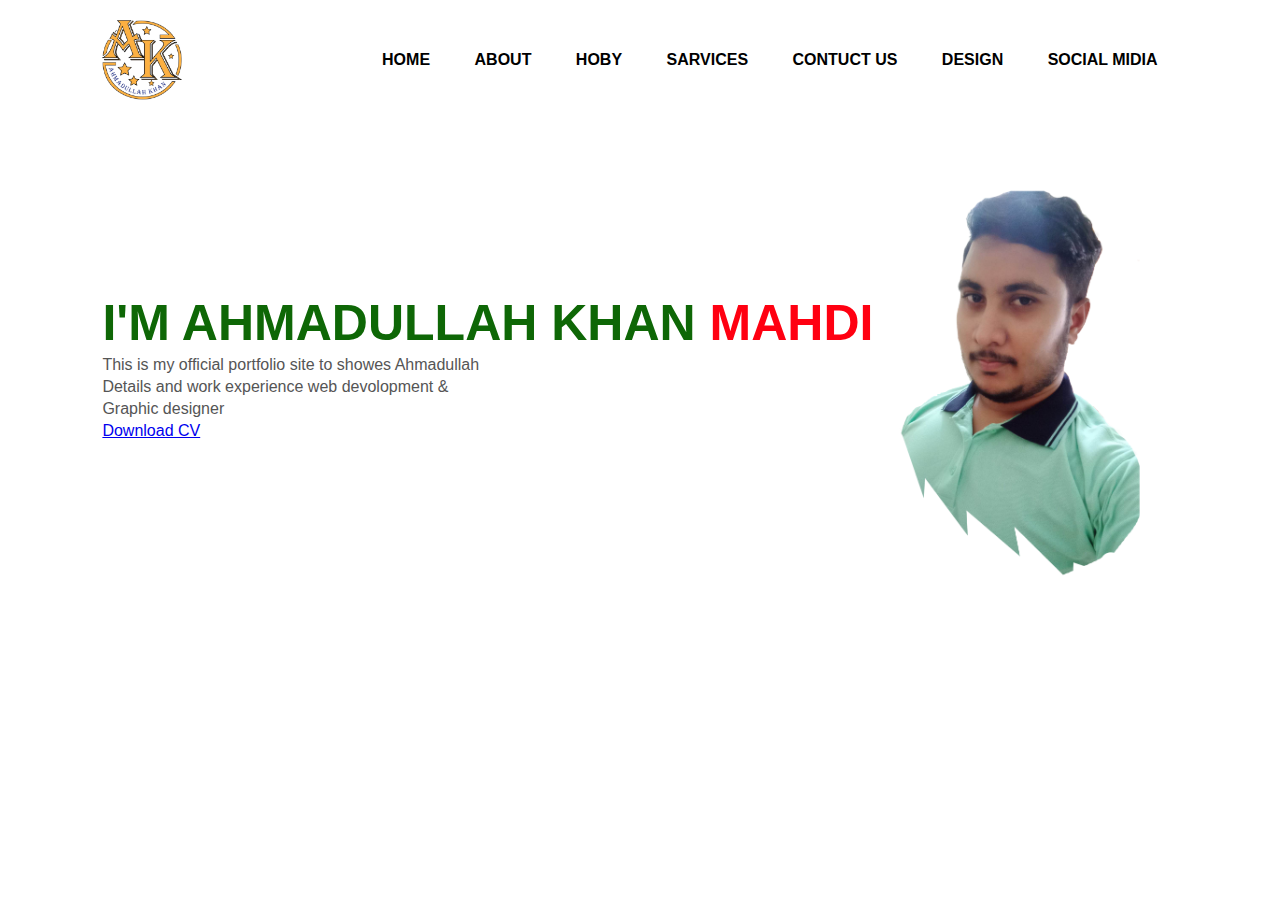
==== index.html @ a0cb2378 "AAAA" ====
<!DOCTYPE html>
<html lang="en">
<head>
    <meta charset="UTF-8">
    <meta http-equiv="X-UA-Compatible" content="IE=edge">
    <meta name="viewport" content="width=device-width, initial-scale=1.0">
    <title>Ahmadullah Khan Mahdi</title>
    <link rel="icon" type="image/x-icon" href="0-image/logo.png">
    <link rel="stylesheet" href="style.css">
    <link rel="Contuct us" href="4-hire me/index.html">
    <link rel="SERVICES" href="3-sarvices/index.html">
</head>
<body>
    <div class="0ne">
        <nav>
            <img src="0-image/logo.png" class="logo">
            <ul>
                <li><a href="index.html">HOME</a></li>
                <li><a href="#">ABOUT</a></li>
                <li><a href="#">HOBY</a></li>
                <li><a href="3-sarvices/index.html">SARVICES</a></li>
                <li><a href="4-hire me/index.html">CONTUCT US</a></li>
                <li><a href="#">DESIGN</a></li>
                <li><a href="#">SOCIAL MIDIA</a></li>

            </ul>
        </nav>
    </div>
        <div class="two">
            <h1>I'M AHMADULLAH KHAN <span>MAHDI</span></h1>
            <p>This is my official portfolio site to showes Ahmadullah
                <br>Details and work experience web devolopment &
                <br>Graphic designer
            </p>
            <a href="#">Download CV</a>
        </div>
        <div  class=three>
            <img src="0-image/pic-4.png"; class="four">
    
        </div>
    </div>
    
</body>
</html>
---- style.css ----
*{
    margin: 0%;
    padding: 0%;
    font-family: sans-serif;
    /* background-color: #0e6706; */
}



.one{
    position:relative;
    width: 80%;
    height: 100vh;
    background: #fcfcfc;
}

nav{
    display: flex;
    width: 84%;
    margin: auto;
    padding: 20px 0;
    align-items: center;
    justify-content: space-between;
}

nav ul li{
    display: inline-block;
    list-style: none;
    margin: 10px 20px;
}

nav ul li a{
    text-decoration: none;
    color: black;
    font-weight: bold;
}

nav ul li a:hover{
    color: red;
}

.logo{
    margin-left: 0%;
    width: auto;
    height: 80px;
}

.two{
    margin-left: 8%;
    margin-top: 15%;
}

.two h1{
    font-size: 50px;
    color: #0e6706;
    margin-bottom: 20px;
}

span{
    color: rgb(255, 0, 17);
}

.two{
    color: #555;
    line-height: 22px;
}
.three{
    width: 45%;
    height: 80%;
    position: absolute;
    bottom: 0%;
    left: 70%;
}
.four{
    width: auto;
    height: 400px;
    margin-top: 0%;
}
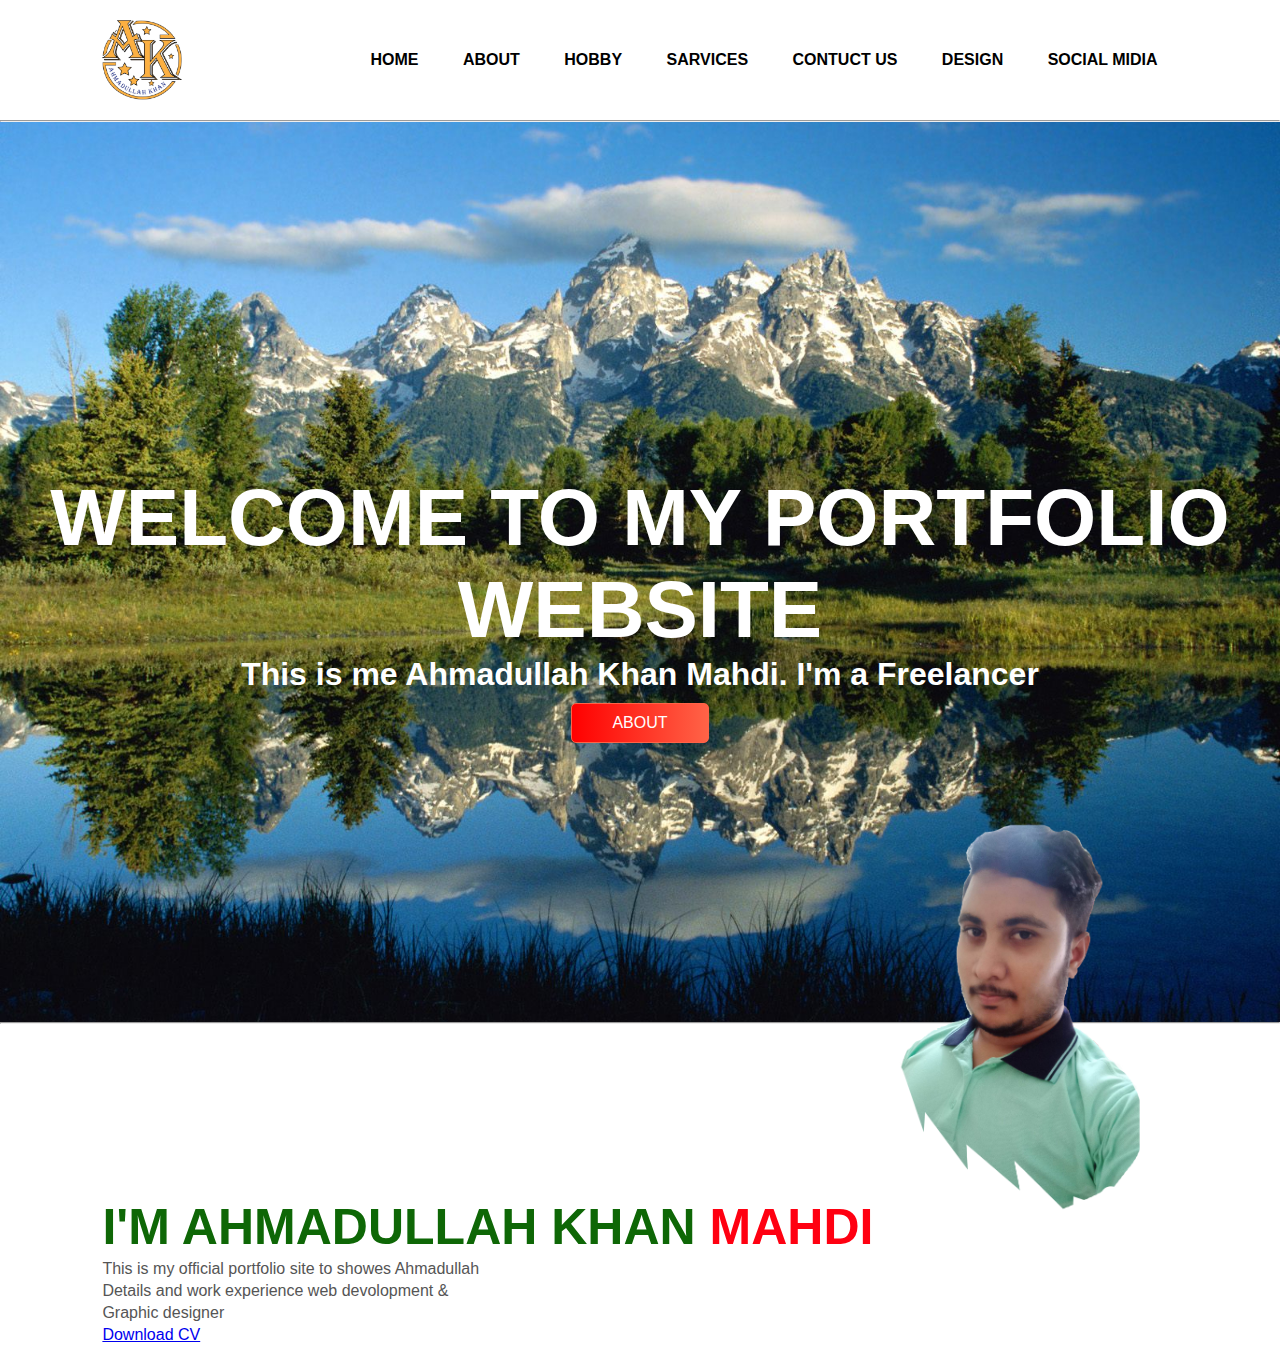
==== commit 373099c6: "first commit" ====
--- a/index.html
+++ b/index.html
@@ -7,38 +7,48 @@
     <title>Ahmadullah Khan Mahdi</title>
     <link rel="icon" type="image/x-icon" href="0-image/logo.png">
     <link rel="stylesheet" href="style.css">
-    <link rel="Contuct us" href="4-hire me/index.html">
-    <link rel="SERVICES" href="3-sarvices/index.html">
+    <link href="https://cdn.jsdelivr.net/npm/bootstrap@5.0.2/dist/css/bootstrap.min.css" rel="stylesheet" integrity="sha384-EVSTQN3/azprG1Anm3QDgpJLIm9Nao0Yz1ztcQTwFspd3yD65VohhpuuCOmLASjC" crossorigin="anonymous">
 </head>
+   
 <body>
     <div class="0ne">
         <nav>
             <img src="0-image/logo.png" class="logo">
             <ul>
                 <li><a href="index.html">HOME</a></li>
-                <li><a href="#">ABOUT</a></li>
-                <li><a href="#">HOBY</a></li>
-                <li><a href="3-sarvices/index.html">SARVICES</a></li>
-                <li><a href="4-hire me/index.html">CONTUCT US</a></li>
-                <li><a href="#">DESIGN</a></li>
-                <li><a href="#">SOCIAL MIDIA</a></li>
+                <li><a href="about.html">ABOUT</a></li>
+                <li><a href="hobby.html">HOBBY</a></li>
+                <li><a href="sarvies.html">SARVICES</a></li>
+                <li><a href="hire_me.html">CONTUCT US</a></li>
+                <li><a href="design.html">DESIGN</a></li>
+                <li><a href="social_media.html">SOCIAL MIDIA</a></li>
 
             </ul>
         </nav>
+    </div><hr>
+      
+
+    <section class="hero">
+        <div class="content">
+            <h1>WELCOME TO MY PORTFOLIO WEBSITE</h1>
+            <h3>This is me Ahmadullah Khan Mahdi. I'm a Freelancer</h3>
+            <button>ABOUT</button>
+        </div>
+    </section><hr>
+
+    <div class="two">
+        <h1>I'M AHMADULLAH KHAN <span>MAHDI</span></h1>
+        <p>This is my official portfolio site to showes Ahmadullah
+            <br>Details and work experience web devolopment &
+            <br>Graphic designer
+        </p>
+        <a href="#">Download CV</a>
     </div>
-        <div class="two">
-            <h1>I'M AHMADULLAH KHAN <span>MAHDI</span></h1>
-            <p>This is my official portfolio site to showes Ahmadullah
-                <br>Details and work experience web devolopment &
-                <br>Graphic designer
-            </p>
-            <a href="#">Download CV</a>
-        </div>
-        <div  class=three>
-            <img src="0-image/pic-4.png"; class="four">
-    
-        </div>
+    <div  class=three>
+        <img src="0-image/pic-4.png"; class="four">
+
     </div>
-    
-</body>
+
+   
+</body>    
 </html>--- a/style.css
+++ b/style.css
@@ -45,6 +45,47 @@
     height: 80px;
 }
 
+
+
+.hero{
+    height: 100vh;
+    background: url('0-image/nature-wallpaper-175.jpg');
+    background-position:center;
+    background-repeat: no-repeat;
+    background-size: cover;
+    color: white;
+    display: flex;
+    justify-content: center;
+    align-items: center;
+}
+
+.hero .content{
+    height: 200px;
+    width: 100%;
+    text-align: center
+}
+.hero h1{
+    font-size: 500%;
+}
+.hero h3{
+    font-size: 200%;
+}
+.hero button{
+    padding: 10px 40px;
+    margin-top: 10px;
+    text-transform: uppercase;
+    background: linear-gradient(to left, tomato, red);
+    color: white;
+    border: 1px solid tomato;
+    border-radius: 5px;
+    font-size: 100%;
+    cursor: pointer;
+
+}
+.hero button:hover{
+    background: linear-gradient(to left, red, tomato);
+}
+
 .two{
     margin-left: 8%;
     margin-top: 15%;
@@ -74,5 +115,9 @@
 .four{
     width: auto;
     height: 400px;
-    margin-top: 0%;
-}+    margin-top: 110%;
+    display: block;
+    
+}
+
+
